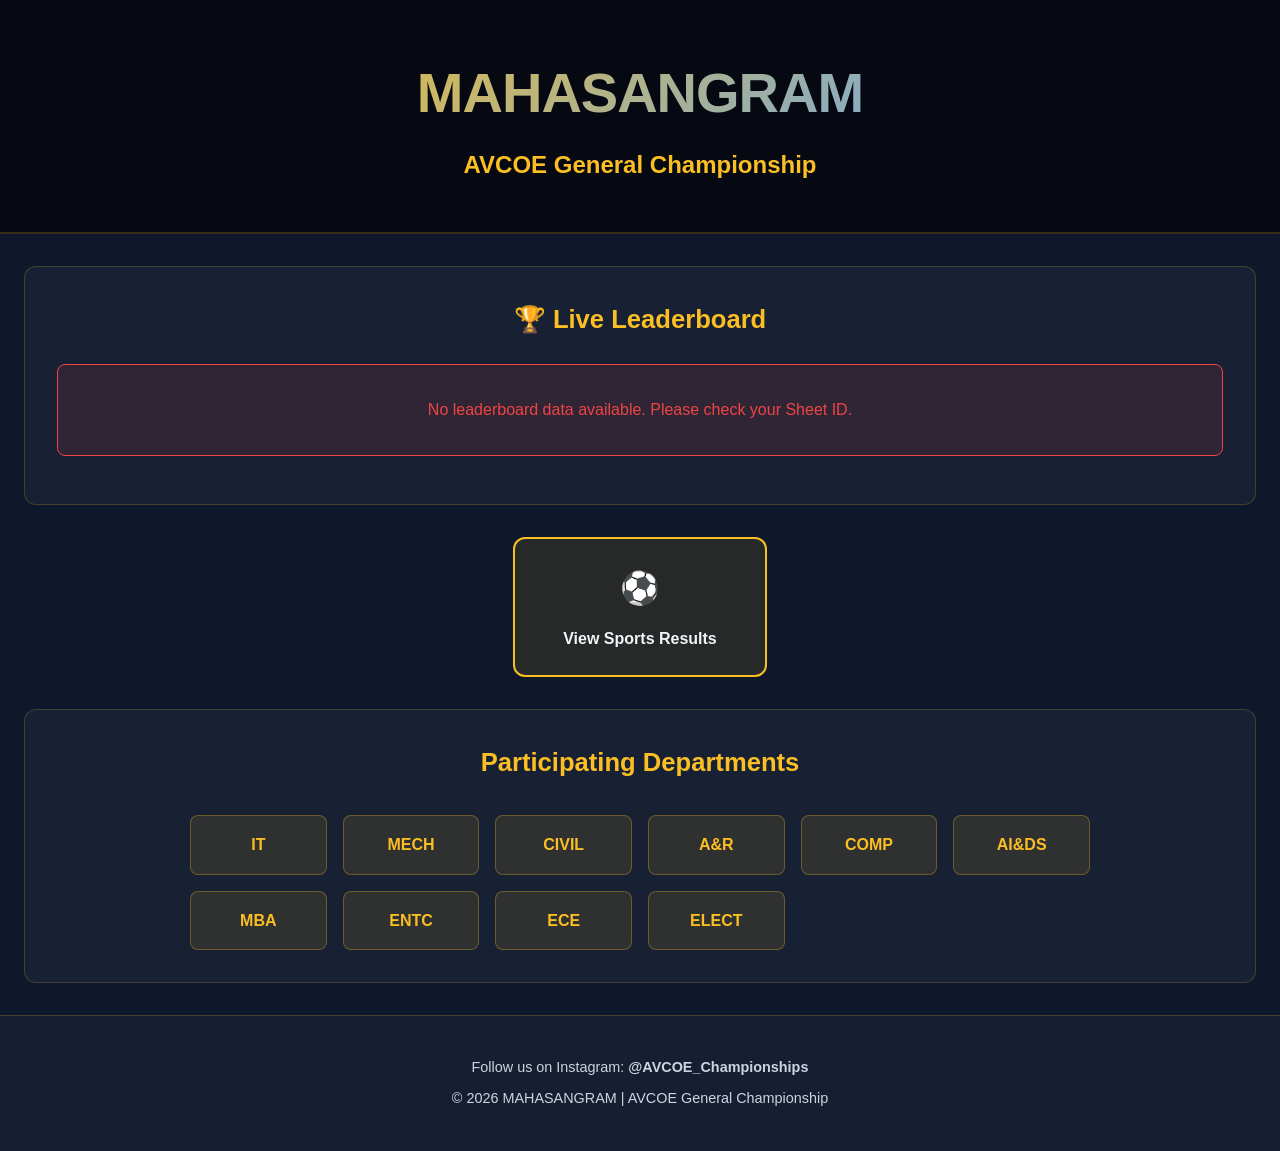
==== index.html @ c5e54f6a "Add files via upload" ====
<!DOCTYPE html>
<html lang="en">
<head>
    <meta charset="UTF-8">
    <meta name="viewport" content="width=device-width, initial-scale=1.0">
    <title>MAHASANGRAM - AVCOE General Championship</title>
    <link rel="stylesheet" href="styles.css">
</head>
<body>
    <div class="home-container">
        <header class="page-header-home">
            <div class="header-content">
                <h1 class="main-title">MAHASANGRAM</h1>
                <h2 class="subtitle">AVCOE General Championship</h2>
            </div>
        </header>

        <div class="content-wrapper">
            <!-- Leaderboard Section -->
            <section class="leaderboard-section">
                <div class="section-header">
                    <h2>🏆 Live Leaderboard</h2>
                </div>
                <div id="leaderboard-container" class="leaderboard-container-home">
                    <div class="data-loading">
                        <div class="spinner"></div>
                        <p>Loading leaderboard...</p>
                    </div>
                </div>
            </section>

            <!-- Sports Button -->
            <div class="sports-nav-section">
                <a href="sports.html" class="sports-nav-btn">
                    <span class="btn-icon">⚽</span>
                    <span class="btn-text">View Sports Results</span>
                </a>
            </div>

            <!-- Departments Section -->
            <section class="departments-section">
                <h2>Participating Departments</h2>
                <div class="departments-grid">
                    <div class="dept-badge">IT</div>
                    <div class="dept-badge">MECH</div>
                    <div class="dept-badge">CIVIL</div>
                    <div class="dept-badge">A&R</div>
                    <div class="dept-badge">COMP</div>
                    <div class="dept-badge">AI&DS</div>
                    <div class="dept-badge">MBA</div>
                    <div class="dept-badge">ENTC</div>
                    <div class="dept-badge">ECE</div>
                    <div class="dept-badge">ELECT</div>
                </div>
            </section>
        </div>

        <footer class="footer">
            <p>Follow us on Instagram: <strong>@AVCOE_Championships</strong></p>
            <p>&copy; 2026 MAHASANGRAM | AVCOE General Championship</p>
        </footer>
    </div>

    <script src="script.js"></script>
</body>
</html>
---- styles.css ----
:root {
    --primary-dark: #0f172a;
    --secondary-dark: #1e293b;
    --accent-gold: #fbbf24;
    --accent-silver: #d1d5db;
    --accent-bronze: #d97706;
    --text-light: #f1f5f9;
    --text-muted: #cbd5e1;
    --success: #10b981;
    --error: #ef4444;
    --transition: all 0.3s cubic-bezier(0.4, 0, 0.2, 1);
}

* {
    margin: 0;
    padding: 0;
    box-sizing: border-box;
}

body {
    font-family: -apple-system, BlinkMacSystemFont, 'Segoe UI', Roboto, 'Helvetica Neue', Arial, sans-serif;
    background: var(--primary-dark);
    color: var(--text-light);
    line-height: 1.6;
    overflow-x: hidden;
}

/* ============ HOME PAGE HEADER ============ */
.page-header-home {
    background: linear-gradient(135deg, rgba(0,0,0,0.60), rgba(0,0,0,0.60)), url('file:///E:/website%20photo/college-bg.jpg') center/cover no-repeat;
    padding: 3rem 1.5rem;
    text-align: center;
    border-bottom: 2px solid rgba(251, 191, 36, 0.2);
}

.header-content {
    max-width: 1000px;
    margin: 0 auto;
}

.main-title {
    font-size: clamp(2rem, 7vw, 3.5rem);
    font-weight: 900;
    background: linear-gradient(135deg, var(--accent-gold), #60a5fa);
    -webkit-background-clip: text;
    -webkit-text-fill-color: transparent;
    background-clip: text;
    margin-bottom: 0.5rem;
    letter-spacing: -1px;
}

.subtitle {
    font-size: clamp(1rem, 3vw, 1.5rem);
    color: var(--accent-gold);
    font-weight: 600;
    margin: 0;
}

/* ============ SPORTS PAGE HEADER ============ */
.page-header-sports {
    background: linear-gradient(135deg, rgba(0,0,0,0.60), rgba(0,0,0,0.60)), url('file:///E:/website%20photo/sports-bg.jpg') center/cover no-repeat;
    padding: 2rem 1.5rem;
    border-bottom: 2px solid rgba(251, 191, 36, 0.2);
}

.header-nav {
    max-width: 1400px;
    margin: 0 auto 1rem;
}

.back-link {
    color: var(--accent-gold);
    text-decoration: none;
    font-weight: 600;
    font-size: 0.95rem;
    transition: var(--transition);
    display: inline-block;
}

.back-link:hover {
    transform: translateX(-4px);
}

.page-header-sports .header-content {
    text-align: center;
    max-width: 800px;
    margin: 0 auto;
}

.page-header-sports h1 {
    font-size: clamp(1.8rem, 5vw, 2.5rem);
    color: var(--accent-gold);
    font-weight: 700;
    margin-bottom: 0.5rem;
}

.page-header-sports p {
    color: var(--text-muted);
    font-size: 1rem;
}

/* ============ CONTAINERS ============ */
.home-container, .sports-page-container {
    min-height: 100vh;
    display: flex;
    flex-direction: column;
}

.content-wrapper {
    flex: 1;
    max-width: 1400px;
    margin: 0 auto;
    width: 100%;
    padding: 2rem 1.5rem;
}

/* ============ LEADERBOARD SECTION ============ */
.leaderboard-section {
    background: rgba(30, 41, 59, 0.6);
    border: 1px solid rgba(251, 191, 36, 0.2);
    border-radius: 12px;
    padding: 2rem;
    margin-bottom: 2rem;
    animation: fadeInUp 0.6s ease-out;
}

.section-header {
    text-align: center;
    margin-bottom: 1.5rem;
}

.section-header h2 {
    font-size: 1.6rem;
    color: var(--accent-gold);
    font-weight: 700;
}

.leaderboard-container-home {
    width: 100%;
}

.leaderboard-table {
    width: 100%;
    border-collapse: collapse;
    overflow: hidden;
    border-radius: 8px;
    animation: fadeInUp 0.6s ease-out;
}

.leaderboard-table thead {
    background: var(--secondary-dark);
}

.leaderboard-table th {
    padding: 1rem 1.5rem;
    text-align: left;
    font-weight: 600;
    color: var(--accent-gold);
    border-bottom: 2px solid var(--accent-gold);
    font-size: 0.9rem;
    text-transform: uppercase;
    letter-spacing: 0.5px;
}

.leaderboard-table td {
    padding: 0.75rem 1.5rem;
    border-bottom: 1px solid rgba(148, 163, 184, 0.1);
    color: var(--text-light);
}

.leaderboard-table tbody tr {
    transition: var(--transition);
    background: var(--primary-dark);
}

.leaderboard-table tbody tr:hover {
    background: var(--secondary-dark);
}

.rank {
    font-weight: 700;
    font-size: 1rem;
}

.rank-1 { color: var(--accent-gold); }
.rank-2 { color: var(--accent-silver); }
.rank-3 { color: var(--accent-bronze); }

.highlight-row-1 {
    background: rgba(251, 191, 36, 0.15);
    border-left: 4px solid var(--accent-gold);
}

.highlight-row-2 {
    background: rgba(209, 213, 219, 0.1);
    border-left: 4px solid var(--accent-silver);
}

.highlight-row-3 {
    background: rgba(217, 119, 6, 0.1);
    border-left: 4px solid var(--accent-bronze);
}

/* ============ SPORTS NAV BUTTON ============ */
.sports-nav-section {
    text-align: center;
    margin: 2rem 0;
}

.sports-nav-btn {
    display: inline-flex;
    flex-direction: column;
    align-items: center;
    gap: 0.75rem;
    padding: 1.5rem 3rem;
    background: rgba(251, 191, 36, 0.1);
    border: 2px solid var(--accent-gold);
    border-radius: 12px;
    color: var(--text-light);
    text-decoration: none;
    font-weight: 600;
    font-size: 1rem;
    cursor: pointer;
    transition: var(--transition);
    animation: fadeInUp 0.8s ease-out 0.2s both;
}

.sports-nav-btn:hover {
    background: var(--accent-gold);
    color: var(--primary-dark);
    transform: translateY(-4px);
    box-shadow: 0 10px 30px rgba(251, 191, 36, 0.3);
}

.sports-nav-btn .btn-icon {
    font-size: 2rem;
}

.sports-nav-btn .btn-text {
    font-size: 1rem;
}

/* ============ DEPARTMENTS SECTION ============ */
.departments-section {
    background: rgba(30, 41, 59, 0.6);
    border: 1px solid rgba(251, 191, 36, 0.2);
    border-radius: 12px;
    padding: 2rem;
    margin-top: 2rem;
    animation: fadeInUp 1s ease-out 0.4s both;
}

.departments-section h2 {
    font-size: 1.6rem;
    text-align: center;
    margin-bottom: 2rem;
    color: var(--accent-gold);
    font-weight: 700;
}

.departments-grid {
    display: grid;
    grid-template-columns: repeat(auto-fit, minmax(120px, 1fr));
    gap: 1rem;
    max-width: 900px;
    margin: 0 auto;
}

.dept-badge {
    padding: 1rem;
    background: rgba(251, 191, 36, 0.1);
    border: 1px solid rgba(251, 191, 36, 0.3);
    border-radius: 8px;
    text-align: center;
    font-weight: 600;
    color: var(--accent-gold);
    transition: var(--transition);
    cursor: pointer;
}

.dept-badge:hover {
    background: rgba(251, 191, 36, 0.2);
    border-color: var(--accent-gold);
    transform: scale(1.05);
}

/* ============ SPORTS PAGE - BUTTONS ============ */
.sports-buttons-section {
    padding: 2rem 0;
}

.sports-buttons-grid {
    display: grid;
    grid-template-columns: repeat(auto-fit, minmax(120px, 1fr));
    gap: 1rem;
    max-width: 1000px;
    margin: 0 auto;
    animation: fadeInUp 0.6s ease-out;
}

.sport-btn {
    padding: 1.5rem;
    background: rgba(251, 191, 36, 0.1);
    border: 2px solid rgba(251, 191, 36, 0.3);
    border-radius: 10px;
    color: var(--text-light);
    cursor: pointer;
    font-weight: 600;
    font-size: 0.95rem;
    transition: var(--transition);
    display: flex;
    flex-direction: column;
    align-items: center;
    gap: 0.5rem;
}

.sport-btn:hover {
    background: rgba(251, 191, 36, 0.2);
    border-color: var(--accent-gold);
    transform: translateY(-4px);
    color: var(--accent-gold);
}

.sport-btn.active {
    background: var(--accent-gold);
    border-color: var(--accent-gold);
    color: var(--primary-dark);
}

.sport-btn-icon {
    font-size: 2rem;
}

.sport-btn-name {
    font-size: 0.85rem;
}

/* ============ RESULTS SECTION ============ */
.results-section {
    background: rgba(30, 41, 59, 0.8);
    border-radius: 12px;
    padding: 2rem;
    border: 1px solid rgba(251, 191, 36, 0.2);
    animation: fadeInUp 0.6s ease-out;
}

.results-section h2 {
    color: var(--accent-gold);
    margin-bottom: 1.5rem;
    font-size: 1.5rem;
    text-align: center;
}

.tables-container {
    display: grid;
    grid-template-columns: repeat(auto-fit, minmax(350px, 1fr));
    gap: 2rem;
}

.result-table {
    background: var(--primary-dark);
    border-radius: 8px;
    overflow: hidden;
    box-shadow: 0 10px 30px rgba(0, 0, 0, 0.3);
}

.result-table h3 {
    background: var(--secondary-dark);
    color: var(--accent-gold);
    padding: 1rem 1.5rem;
    margin: 0;
    font-size: 1.1rem;
    border-bottom: 2px solid var(--accent-gold);
    text-align: center;
}

.result-table table {
    width: 100%;
    border-collapse: collapse;
}

.result-table th {
    background: var(--secondary-dark);
    color: var(--accent-gold);
    padding: 0.75rem 1.5rem;
    text-align: left;
    font-weight: 600;
    font-size: 0.85rem;
    text-transform: uppercase;
    border-bottom: 2px solid rgba(251, 191, 36, 0.3);
}

.result-table td {
    padding: 0.75rem 1.5rem;
    border-bottom: 1px solid rgba(148, 163, 184, 0.1);
    color: var(--text-light);
}

.result-table tbody tr:hover {
    background: var(--secondary-dark);
}

.position-badge {
    display: inline-block;
    width: 32px;
    height: 32px;
    line-height: 32px;
    border-radius: 50%;
    text-align: center;
    font-weight: 700;
    margin-right: 0.5rem;
    font-size: 0.9rem;
}

.position-1 { background: var(--accent-gold); color: var(--primary-dark); }
.position-2 { background: var(--accent-silver); color: var(--primary-dark); }
.position-3 { background: var(--accent-bronze); color: white; }
.position-other { background: var(--secondary-dark); color: var(--accent-gold); }

/* ============ LOADING & ERROR ============ */
.data-loading {
    text-align: center;
    padding: 3rem 1rem;
}

.spinner {
    width: 50px;
    height: 50px;
    border: 4px solid rgba(251, 191, 36, 0.2);
    border-top-color: var(--accent-gold);
    border-radius: 50%;
    animation: spin 1s linear infinite;
    margin: 0 auto 1rem;
}

@keyframes spin {
    to { transform: rotate(360deg); }
}

.error-message {
    text-align: center;
    color: var(--error);
    padding: 2rem;
    background: rgba(239, 68, 68, 0.1);
    border: 1px solid var(--error);
    border-radius: 8px;
    margin: 1rem 0;
}

/* ============ FOOTER ============ */
.footer {
    text-align: center;
    padding: 2rem 1.5rem;
    border-top: 1px solid rgba(251, 191, 36, 0.2);
    color: var(--text-muted);
    font-size: 0.9rem;
    background: rgba(30, 41, 59, 0.5);
    margin-top: auto;
}

.footer p {
    margin: 0.5rem 0;
}

/* ============ ANIMATIONS ============ */
@keyframes fadeInUp {
    from {
        opacity: 0;
        transform: translateY(20px);
    }
    to {
        opacity: 1;
        transform: translateY(0);
    }
}

/* ============ RESPONSIVE ============ */
@media (max-width: 768px) {
    .main-title {
        font-size: 1.8rem;
    }

    .subtitle {
        font-size: 1rem;
    }

    .content-wrapper {
        padding: 1.5rem 1rem;
    }

    .leaderboard-section,
    .departments-section {
        padding: 1.5rem;
        margin-bottom: 1.5rem;
    }

    .leaderboard-table th,
    .leaderboard-table td {
        padding: 0.5rem 1rem;
        font-size: 0.8rem;
    }

    .departments-grid {
        grid-template-columns: repeat(2, 1fr);
        gap: 0.75rem;
    }

    .dept-badge {
        padding: 0.75rem;
        font-size: 0.85rem;
    }

    .sports-buttons-grid {
        grid-template-columns: repeat(2, 1fr);
        gap: 1rem;
    }

    .sport-btn {
        padding: 1.25rem 0.75rem;
        font-size: 0.8rem;
    }

    .sport-btn-icon {
        font-size: 1.5rem;
    }

    .tables-container {
        grid-template-columns: 1fr;
    }

    .result-table th,
    .result-table td {
        padding: 0.5rem 1rem;
        font-size: 0.85rem;
    }

    .sports-nav-btn {
        padding: 1.25rem 2rem;
        font-size: 0.95rem;
    }

    .sports-nav-btn .btn-icon {
        font-size: 1.5rem;
    }
}

@media (max-width: 480px) {
    .main-title {
        font-size: 1.5rem;
    }

    .subtitle {
        font-size: 0.9rem;
    }

    .page-header-home {
        padding: 2rem 1rem;
    }

    .content-wrapper {
        padding: 1rem;
    }

    .leaderboard-section,
    .departments-section {
        padding: 1rem;
        margin-bottom: 1rem;
    }

    .section-header h2,
    .departments-section h2 {
        font-size: 1.3rem;
    }

    .departments-grid {
        grid-template-columns: repeat(2, 1fr);
        gap: 0.5rem;
    }

    .dept-badge {
        padding: 0.5rem;
        font-size: 0.75rem;
    }

    .sports-buttons-grid {
        grid-template-columns: repeat(2, 1fr);
        gap: 0.75rem;
    }

    .sport-btn {
        padding: 1rem 0.5rem;
        font-size: 0.7rem;
    }

    .sport-btn-icon {
        font-size: 1.25rem;
    }

    .leaderboard-table th,
    .leaderboard-table td {
        padding: 0.4rem 0.75rem;
        font-size: 0.75rem;
    }

    .result-table h3 {
        font-size: 0.95rem;
        padding: 0.75rem 1rem;
    }

    .result-table th,
    .result-table td {
        padding: 0.5rem 0.75rem;
        font-size: 0.8rem;
    }

    .sports-nav-btn {
        padding: 1rem 1.5rem;
        font-size: 0.85rem;
    }

    .results-section {
        padding: 1rem;
    }

    .results-section h2 {
        font-size: 1.2rem;
        margin-bottom: 1rem;
    }
}
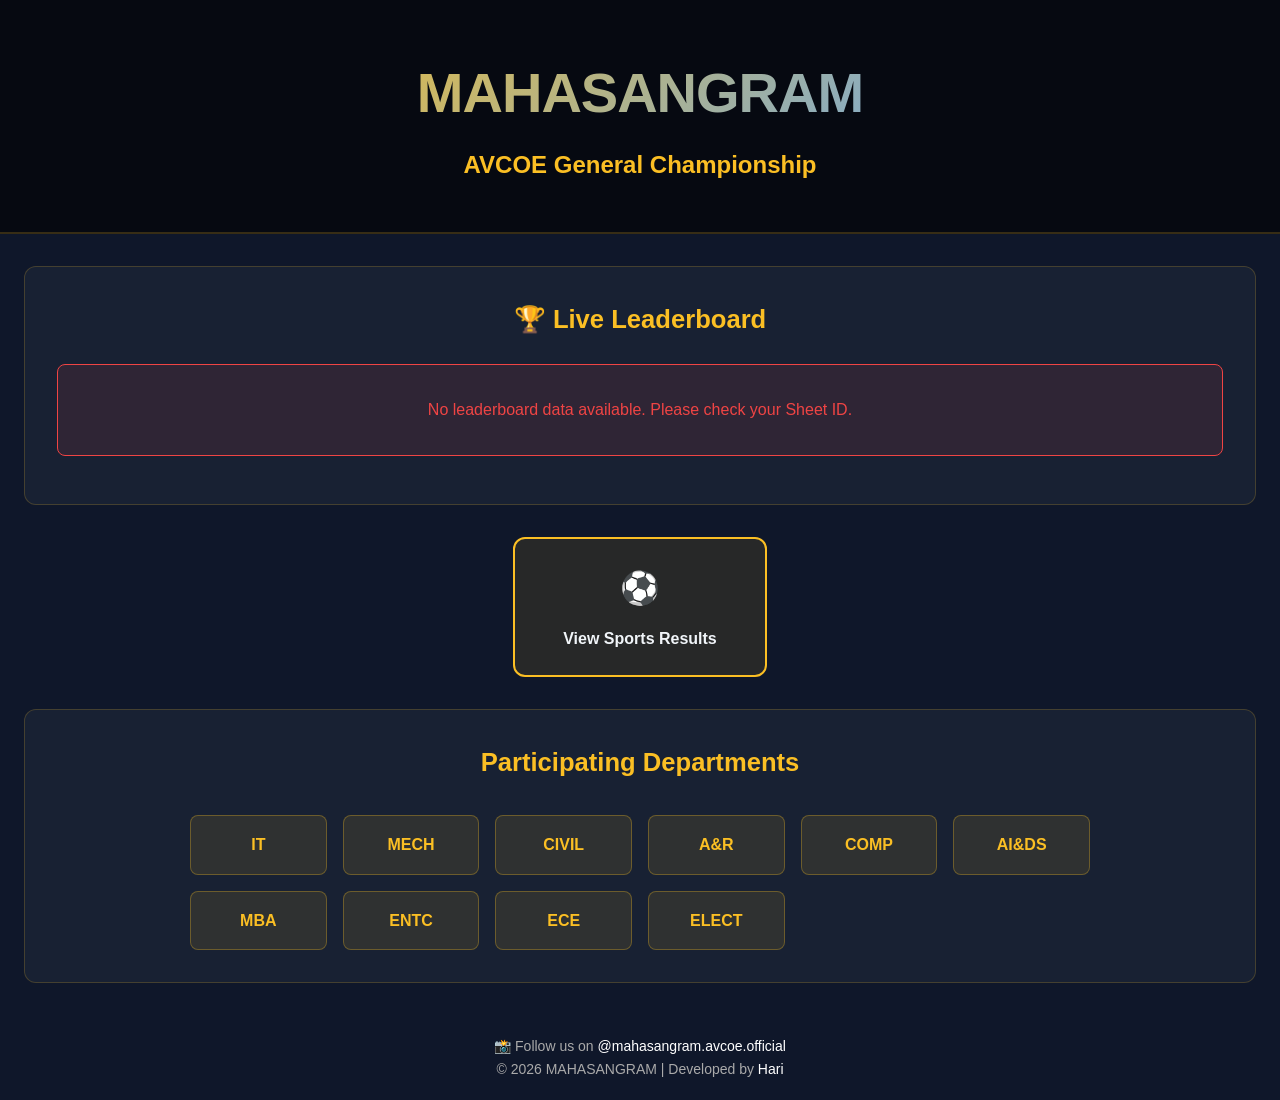
==== commit 01a40e51: "Add favicon and update footer links Added favicon and updated footer with Instagram links." ====
--- a/index.html
+++ b/index.html
@@ -1,11 +1,15 @@
 <!DOCTYPE html>
 <html lang="en">
-<head>
+    <head>
     <meta charset="UTF-8">
     <meta name="viewport" content="width=device-width, initial-scale=1.0">
+
     <title>MAHASANGRAM - AVCOE General Championship</title>
+    <link rel="icon" href="https://cdn-icons-png.flaticon.com/512/174/174855.png">
+    
     <link rel="stylesheet" href="styles.css">
 </head>
+
 <body>
     <div class="home-container">
         <header class="page-header-home">
@@ -54,13 +58,23 @@
                 </div>
             </section>
         </div>
+    <footer style="text-align:center; padding:20px; color:#aaa; font-size:14px;">
+  <p>
+    📸 Follow us on 
+    <a href="https://instagram.com/mahasangram.avcoe.official" target="_blank" style="color:#fff; text-decoration:none;">
+      @mahasangram.avcoe.official
+    </a>
+  </p>
 
-        <footer class="footer">
-            <p>Follow us on Instagram: <strong>@AVCOE_Championships</strong></p>
-            <p>&copy; 2026 MAHASANGRAM | AVCOE General Championship</p>
-        </footer>
+  <p>
+    © 2026 MAHASANGRAM | Developed by 
+    <a href="https://instagram.com/shreehari02" target="_blank" style="color:#fff; text-decoration:none;">
+      Hari
+    </a>
+  </p>
+</footer>
     </div>
 
     <script src="script.js"></script>
 </body>
-</html>+</html>
